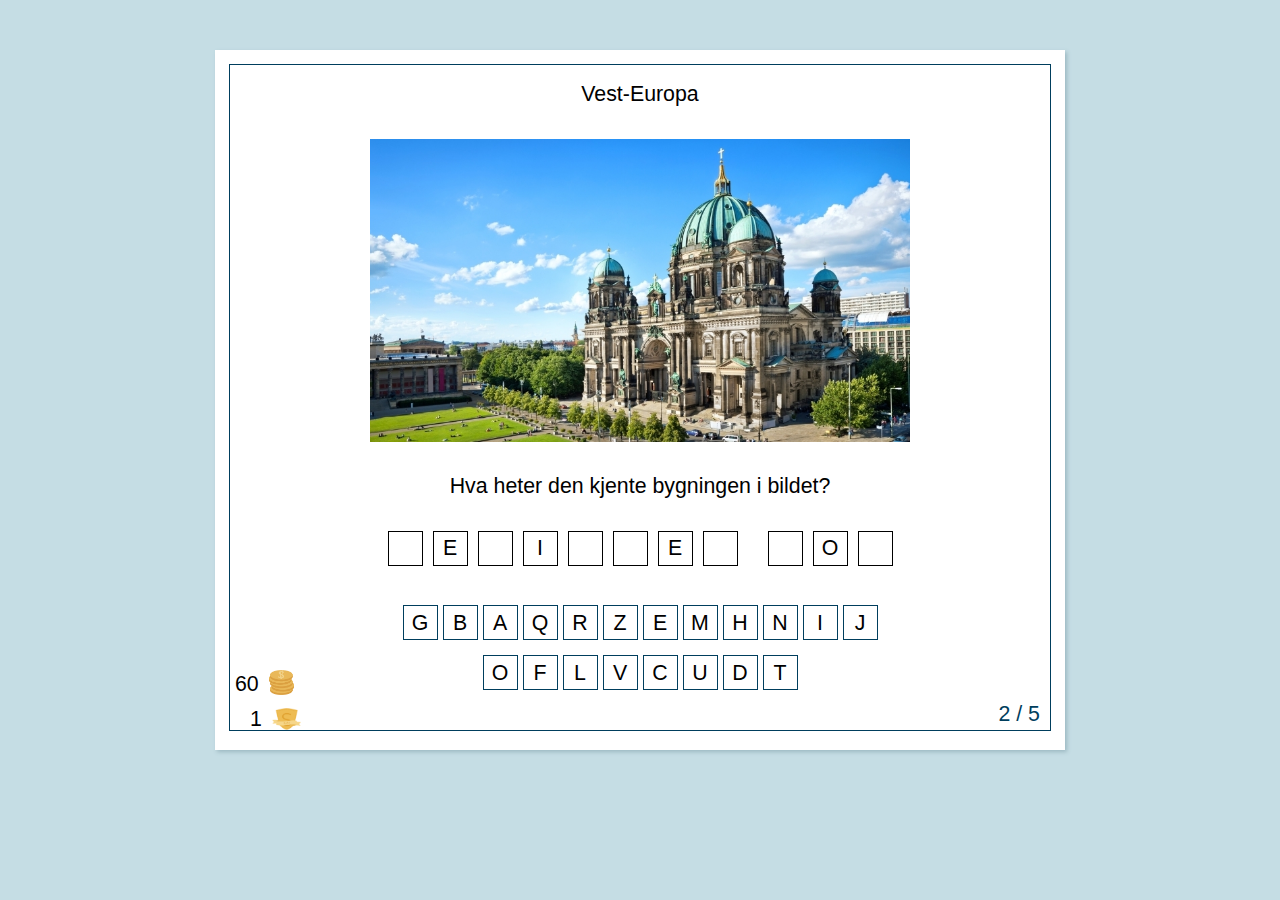
==== hangman.html @ f47b8878 "added hover" ====
<!DOCTYPE html>
<html lang="en">
<head>
    <meta charset="UTF-8">
    <meta name="viewport" content="width=device-width, initial-scale=1.0">
    <meta http-equiv="X-UA-Compatible" content="ie=edge">
    <link rel="stylesheet" href="normalize.css">
    <link rel="stylesheet" href="mal.css">
    <link rel="stylesheet" href="hangman.css">
    <title>Hangman</title>
</head>

<body>
    <main class="hangmanwrapper">
        <!-- header and img -->
        <h1>Vest-Europa</h1>
        <img src="img/berlinerdom.jpg" alt="Pic of Berliner Dom" style="width:540px;height:auto;">
        <h2>Hva heter den kjente bygningen i bildet?</h2>
        
        <!-- letter boxes hangman answer -->
        <div class="answerwrapper">
            <div class="berlinerdom"></div>
            <div class="berlinerdom"><p>E</p></div>
            <div class="berlinerdom"></div>
            <div class="berlinerdom"><p>I</p></div>
            <div class="berlinerdom"></div>
            <div class="berlinerdom"></div>
            <div class="berlinerdom"><p>E</p></div>
            <div class="berlinerdom"></div>
            <div class="berlinerdom"></div>
            <div class="berlinerdom"><p>O</p></div>
            <div class="berlinerdom"></div>
        </div>

        <!-- letter boxes options -->
        <div class= optionswrapper>
            <div class="optbox"><p>G</p></div>
            <div class="optbox"><p>B</p></div>
            <div class="optbox"><p>A</p></div>
            <div class="optbox"><p>Q</p></div>
            <div class="optbox"><p>R</p></div>
            <div class="optbox"><p>Z</p></div>
            <div class="optbox"><p>E</p></div>
            <div class="optbox"><p>M</p></div>
            <div class="optbox"><p>H</p></div>
            <div class="optbox"><p>N</p></div>
            <div class="optbox"><p>I</p></div>
            <div class="optbox"><p>J</p></div>
            <div class="optbox"><p>O</p></div>
            <div class="optbox"><p>F</p></div>
            <div class="optbox"><p>L</p></div>
            <div class="optbox"><p>V</p></div>
            <div class="optbox"><p>C</p></div>
            <div class="optbox"><p>U</p></div>
            <div class="optbox"><p>D</p></div>
            <div class="optbox"><p>T</p></div>
        </div>

        <!-- rewards for accomplished task -->
        <div class="reward">
            <div class="coins">
                <p>60</p><img src="img/Coins.png" style="width: 25px; height: 25px;">
            </div>
            <div class="merke">
                <p>1</p><img src="img/s.png" style="width: 29px; height: auto;">
            </div>
        </div>
        
        <!-- page counter -->
        <p class="pagecounter">2 / 5</p>
    </main>
</body>
</html>
---- mal.css ----
* {
    box-sizing: border-box; 
}

html,
body {
    padding: 0;
    margin: 0;
    width: 100vw;
    height: 100vh;

    font-family: 'Montserrat', Arial, Helvetica, sans-serif;  
    font-size: 16pt; 
    background-color: #C5DDE4;

    display: flex; 
    flex-direction: column; 
    flex-wrap: wrap; 
}
---- hangman.css ----
* {
    box-sizing: border-box;
}

html,
body {
    margin: 0;
    padding: 0;
    font-family: 'Montserrat', sans-serif;
    background-color: #c5dde4;
}

/* Hovedboksen */
main {
    background-color: white;
    width: 850px;
    height: 700px;
    margin: 50px auto;
    position: relative;
    box-shadow: 2px 2px 4px #9cb9c2;
}

/* Linjene på innsiden av boksen */
main::after {
    content: "";
    position: absolute;
    left: 14px;
    top: 14px;
    width: 820px;
    height: 95%;
    border: 1.5px solid #003e5d;
}

h1 {
    text-align: center;
    font-weight: 200;
    font-size: 1rem;
    margin-top: 1.5rem;
    margin-bottom: 0;
}

/* Berliner Dom bilde */
img {
    display: block;
    margin: 1.5rem auto;
}

h2 {
    text-align: center;
    font-weight: 200;
    font-size: 1rem;
    margin: 1.5rem;
}

/* Bokstavbokser for svaret, Berliner Dom */
.answerwrapper {
    display: flex;
    justify-content: center;
}

.berlinerdom {
    border: 1px solid #000000;
    display: flex;
    flex-direction: row;
    height: 35px;
    width: 35px;
    margin-left: 5px;
    margin-right: 5px;
}

.berlinerdom > p {
    margin: auto auto;
}

.berlinerdom:nth-child(8) {
    margin-right: 25px;
}

/* bokstavbokser for alternative bokstaver til brukeren */
.optionswrapper {
    /*border: 1px solid green;*/
    margin: 1.5rem auto;
    display: flex;
    flex-flow: row wrap;
    justify-content: center;
    width: 500px;
    height: 100px;
}

.optbox {
    border: 1.5px solid #003e5d;
    display: flex;
    flex-direction: row;
    height: 35px;
    width: 35px;
    margin: auto auto;
    margin-left: 2.5px;
    margin-right: 2.5px;
    justify-content: space-around;
    z-index: 100;
}

.optbox p {
    margin: auto auto;
}

.optbox:hover {
    cursor: pointer;
}

/* Rewards for oppgaven */
.reward {
    /*border: 1px solid red;*/
    position: absolute;
    height: 60px;
    width: 120px;
    bottom: 20px;
    left: 20px;
}

.reward p {
    font-weight: 300;
    display: inline-block;
    margin-top: 0;
    margin-right: 10px;
}

.coins p {
    margin-bottom: 10px;
}

.merke p {
    margin-left: 15px;
}

.coins img {
    display: inline-block;
    margin: 0;
    margin-bottom: -4px;
}

.merke img {
    display: inline-block;
    margin: 0;
    margin-bottom: -4px;
}

/* page counter */
.pagecounter {
    /*border: 1px solid red;*/
    color: #003e5d;
    display: inline block;
    position: absolute;
    right: 25px;
    bottom: 2px;
}
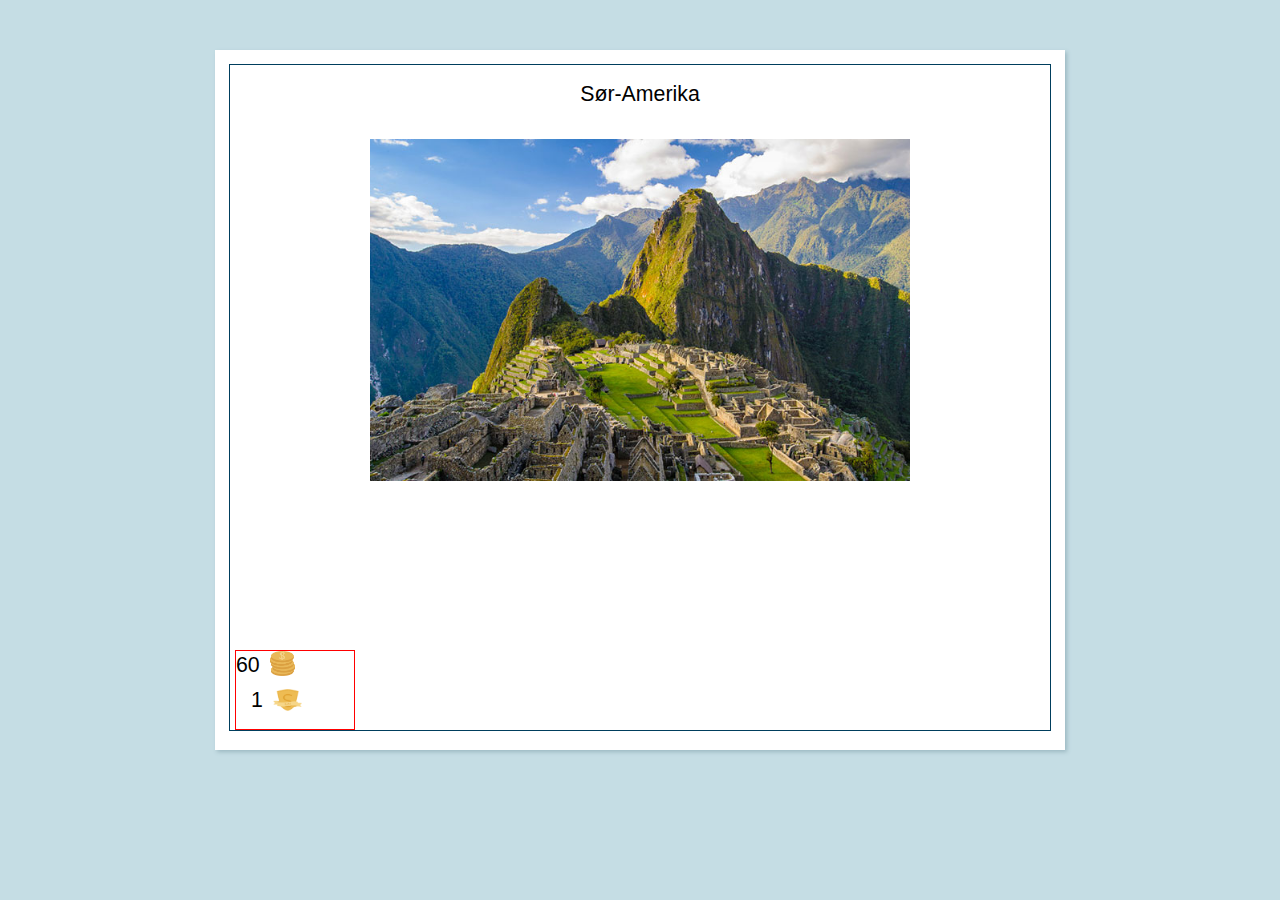
==== commit 89de8438: "Merge branch 'tasks' of https://github.com/Merethee/game-design into tasks" ====
--- a/hangman.html
+++ b/hangman.html
@@ -13,49 +13,9 @@
 <body>
     <main class="hangmanwrapper">
         <!-- header and img -->
-        <h1>Vest-Europa</h1>
-        <img src="img/berlinerdom.jpg" alt="Pic of Berliner Dom" style="width:540px;height:auto;">
-        <h2>Hva heter den kjente bygningen i bildet?</h2>
+        <h1>Sør-Amerika</h1>
+        <img src="img/machu-picchu.jpg" alt="Pic of Machu Picchu" style="width:540px;height:auto;">
         
-        <!-- letter boxes hangman answer -->
-        <div class="answerwrapper">
-            <div class="berlinerdom"></div>
-            <div class="berlinerdom"><p>E</p></div>
-            <div class="berlinerdom"></div>
-            <div class="berlinerdom"><p>I</p></div>
-            <div class="berlinerdom"></div>
-            <div class="berlinerdom"></div>
-            <div class="berlinerdom"><p>E</p></div>
-            <div class="berlinerdom"></div>
-            <div class="berlinerdom"></div>
-            <div class="berlinerdom"><p>O</p></div>
-            <div class="berlinerdom"></div>
-        </div>
-
-        <!-- letter boxes options -->
-        <div class= optionswrapper>
-            <div class="optbox"><p>G</p></div>
-            <div class="optbox"><p>B</p></div>
-            <div class="optbox"><p>A</p></div>
-            <div class="optbox"><p>Q</p></div>
-            <div class="optbox"><p>R</p></div>
-            <div class="optbox"><p>Z</p></div>
-            <div class="optbox"><p>E</p></div>
-            <div class="optbox"><p>M</p></div>
-            <div class="optbox"><p>H</p></div>
-            <div class="optbox"><p>N</p></div>
-            <div class="optbox"><p>I</p></div>
-            <div class="optbox"><p>J</p></div>
-            <div class="optbox"><p>O</p></div>
-            <div class="optbox"><p>F</p></div>
-            <div class="optbox"><p>L</p></div>
-            <div class="optbox"><p>V</p></div>
-            <div class="optbox"><p>C</p></div>
-            <div class="optbox"><p>U</p></div>
-            <div class="optbox"><p>D</p></div>
-            <div class="optbox"><p>T</p></div>
-        </div>
-
         <!-- rewards for accomplished task -->
         <div class="reward">
             <div class="coins">
@@ -65,9 +25,6 @@
                 <p>1</p><img src="img/s.png" style="width: 29px; height: auto;">
             </div>
         </div>
-        
-        <!-- page counter -->
-        <p class="pagecounter">2 / 5</p>
     </main>
 </body>
 </html>--- a/hangman.css
+++ b/hangman.css
@@ -31,6 +31,12 @@
     border: 1.5px solid #003e5d;
 }
 
+/* Machu Picchu bilde */
+img {
+    display: block;
+    margin: 1.5rem auto;
+}
+
 h1 {
     text-align: center;
     font-weight: 200;
@@ -39,80 +45,11 @@
     margin-bottom: 0;
 }
 
-/* Berliner Dom bilde */
-img {
-    display: block;
-    margin: 1.5rem auto;
-}
-
-h2 {
-    text-align: center;
-    font-weight: 200;
-    font-size: 1rem;
-    margin: 1.5rem;
-}
-
-/* Bokstavbokser for svaret, Berliner Dom */
-.answerwrapper {
-    display: flex;
-    justify-content: center;
-}
-
-.berlinerdom {
-    border: 1px solid #000000;
-    display: flex;
-    flex-direction: row;
-    height: 35px;
-    width: 35px;
-    margin-left: 5px;
-    margin-right: 5px;
-}
-
-.berlinerdom > p {
-    margin: auto auto;
-}
-
-.berlinerdom:nth-child(8) {
-    margin-right: 25px;
-}
-
-/* bokstavbokser for alternative bokstaver til brukeren */
-.optionswrapper {
-    /*border: 1px solid green;*/
-    margin: 1.5rem auto;
-    display: flex;
-    flex-flow: row wrap;
-    justify-content: center;
-    width: 500px;
-    height: 100px;
-}
-
-.optbox {
-    border: 1.5px solid #003e5d;
-    display: flex;
-    flex-direction: row;
-    height: 35px;
-    width: 35px;
-    margin: auto auto;
-    margin-left: 2.5px;
-    margin-right: 2.5px;
-    justify-content: space-around;
-    z-index: 100;
-}
-
-.optbox p {
-    margin: auto auto;
-}
-
-.optbox:hover {
-    cursor: pointer;
-}
-
 /* Rewards for oppgaven */
 .reward {
-    /*border: 1px solid red;*/
+    border: 1px solid red;
     position: absolute;
-    height: 60px;
+    height: 80px;
     width: 120px;
     bottom: 20px;
     left: 20px;
@@ -143,14 +80,4 @@
     display: inline-block;
     margin: 0;
     margin-bottom: -4px;
-}
-
-/* page counter */
-.pagecounter {
-    /*border: 1px solid red;*/
-    color: #003e5d;
-    display: inline block;
-    position: absolute;
-    right: 25px;
-    bottom: 2px;
 }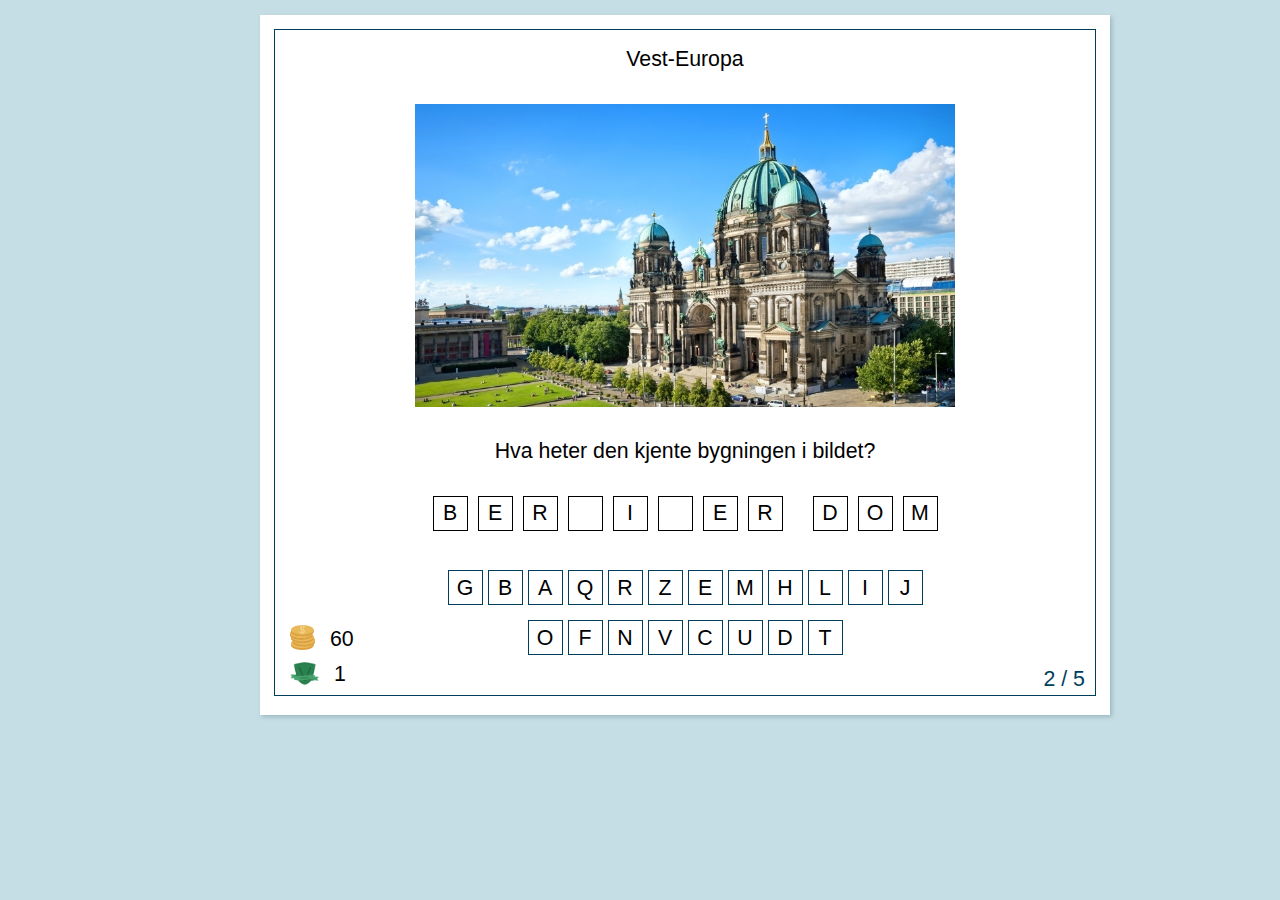
==== commit 3e023209: "updated html, css and js for hangman" ====
--- a/hangman.html
+++ b/hangman.html
@@ -13,18 +13,62 @@
 <body>
     <main class="hangmanwrapper">
         <!-- header and img -->
-        <h1>Sør-Amerika</h1>
-        <img src="img/machu-picchu.jpg" alt="Pic of Machu Picchu" style="width:540px;height:auto;">
+        <h1>Vest-Europa</h1>
+        <img src="img/berlinerdom.jpg" alt="Pic of Berliner Dom" style="width:540px;height:auto;">
+        <h2>Hva heter den kjente bygningen i bildet?</h2>
         
+        <!-- letter boxes hangman answer -->
+        <div class="answerwrapper">
+            <div class="berlinerdom"><p>B</p></div>
+            <div class="berlinerdom"><p>E</p></div>
+            <div class="berlinerdom"><p>R</p></div>
+            <div class="berlinerdom"><p class="ucl">L</p></div>
+            <div class="berlinerdom"><p>I</p></div>
+            <div class="berlinerdom"><p class="ucn">N</p></div>
+            <div class="berlinerdom"><p>E</p></div>
+            <div class="berlinerdom"><p>R</p></div>
+            <div class="berlinerdom"><p>D</p></div>
+            <div class="berlinerdom"><p>O</p></div>
+            <div class="berlinerdom"><p>M</p></div>
+        </div>
+
+        <!-- letter boxes options -->
+        <div class= optionswrapper>
+            <div class="optbox"><p>G</p></div>
+            <div class="optbox"><p>B</p></div>
+            <div class="optbox"><p>A</p></div>
+            <div class="optbox"><p>Q</p></div>
+            <div class="optbox"><p>R</p></div>
+            <div class="optbox"><p>Z</p></div>
+            <div class="optbox"><p>E</p></div>
+            <div class="optbox"><p>M</p></div>
+            <div class="optbox"><p>H</p></div>
+            <div class="optbox userChoiceL"><p>L</p></div>
+            <div class="optbox"><p>I</p></div>
+            <div class="optbox"><p>J</p></div>
+            <div class="optbox"><p>O</p></div>
+            <div class="optbox"><p>F</p></div>
+            <div class="optbox userChoiceN"><p>N</p></div>
+            <div class="optbox"><p>V</p></div>
+            <div class="optbox"><p>C</p></div>
+            <div class="optbox"><p>U</p></div>
+            <div class="optbox"><p>D</p></div>
+            <div class="optbox"><p>T</p></div>
+        </div>
+
         <!-- rewards for accomplished task -->
         <div class="reward">
             <div class="coins">
-                <p>60</p><img src="img/Coins.png" style="width: 25px; height: 25px;">
+                <img src="img/Coins.png" style="width: 25px; height: 25px;"><p>60</p>
             </div>
             <div class="merke">
-                <p>1</p><img src="img/s.png" style="width: 29px; height: auto;">
+                <img src="img/v.png" style="width: 29px; height: auto;"><p>1</p>
             </div>
         </div>
+        
+        <!-- page counter -->
+        <p class="pagecounter">2 / 5</p>
     </main>
+    <script src="hangman.js"></script>
 </body>
 </html>--- a/hangman.css
+++ b/hangman.css
@@ -2,42 +2,32 @@
     box-sizing: border-box;
 }
 
-html,
-body {
-    margin: 0;
-    padding: 0;
-    font-family: 'Montserrat', sans-serif;
-    background-color: #c5dde4;
-}
-
 /* Hovedboksen */
-main {
+.hangmanwrapper {
     background-color: white;
     width: 850px;
     height: 700px;
-    margin: 50px auto;
-    position: relative;
+
+    position: absolute;
+    top: 15px; 
+    left: 260px; 
     box-shadow: 2px 2px 4px #9cb9c2;
+    /*display: none;*/
 }
 
 /* Linjene på innsiden av boksen */
-main::after {
+.hangmanwrapper::after {
     content: "";
     position: absolute;
+    top: 14px;
     left: 14px;
-    top: 14px;
     width: 820px;
     height: 95%;
     border: 1.5px solid #003e5d;
+    /*z-index: -100;*/
 }
 
-/* Machu Picchu bilde */
-img {
-    display: block;
-    margin: 1.5rem auto;
-}
-
-h1 {
+.hangmanwrapper h1 {
     text-align: center;
     font-weight: 200;
     font-size: 1rem;
@@ -45,39 +35,131 @@
     margin-bottom: 0;
 }
 
-/* Rewards for oppgaven */
-.reward {
-    border: 1px solid red;
-    position: absolute;
-    height: 80px;
-    width: 120px;
-    bottom: 20px;
-    left: 20px;
+/* Berliner Dom bilde */
+.hangmanwrapper img {
+    display: block;
+    margin: 1.5rem auto;
 }
 
-.reward p {
+.hangmanwrapper h2 {
+    text-align: center;
+    font-weight: 200;
+    font-size: 1rem;
+    margin: 1.5rem;
+}
+
+/* Bokstavbokser for svaret, Berliner Dom */
+.answerwrapper {
+    display: flex;
+    justify-content: center;
+}
+
+.answerwrapper.green .berlinerdom {
+    border: 2px solid limegreen;
+}
+
+.berlinerdom {
+    border: 1px solid black;
+    display: flex;
+    flex-direction: row;
+    height: 35px;
+    width: 35px;
+    margin-left: 5px;
+    margin-right: 5px;
+}
+
+/* manglende bokstaver til funksjon, L og N */
+.ucl {
+    display: none;
+}
+
+.ucn {
+    display: none;
+}
+
+.berlinerdom > p {
+    margin: auto auto;
+}
+
+.berlinerdom:nth-child(8) {
+    margin-right: 25px;
+}
+
+/* bokstavbokser for alternative bokstaver til brukeren */
+.optionswrapper {
+    /*border: 1px solid green;*/
+    margin: 1.5rem auto;
+    display: flex;
+    flex-flow: row wrap;
+    justify-content: center;
+    width: 500px;
+    height: 100px;
+}
+
+.optbox {
+    border: 1.5px solid #003e5d;
+    display: flex;
+    flex-direction: row;
+    height: 35px;
+    width: 35px;
+    margin: auto auto;
+    margin-left: 2.5px;
+    margin-right: 2.5px;
+    justify-content: space-around;
+    z-index: 100;
+}
+
+.optbox p {
+    margin: auto auto;
+}
+
+.optbox:hover {
+    cursor: pointer;
+}
+
+/* Rewards for oppgaven */
+.hangmanwrapper  .reward {
+    /*border: 1px solid red;*/
+    position: absolute;
+    height: 60px;
+    width: 120px;
+    bottom: 30px;
+    left: 30px;
+}
+
+.hangmanwrapper .reward p {
     font-weight: 300;
     display: inline-block;
     margin-top: 0;
-    margin-right: 10px;
+    margin-left: 15px;
 }
 
-.coins p {
+.hangmanwrapper .coins p {
     margin-bottom: 10px;
 }
 
-.merke p {
+.hangmanwrapper .merke p {
     margin-left: 15px;
 }
 
-.coins img {
+.hangmanwrapper .coins img {
     display: inline-block;
     margin: 0;
     margin-bottom: -4px;
 }
 
-.merke img {
+.hangmanwrapper .merke img {
     display: inline-block;
     margin: 0;
     margin-bottom: -4px;
+}
+
+/* page counter */
+.pagecounter {
+    /*border: 1px solid red;*/
+    color: #003e5d;
+    display: inline block;
+    position: absolute;
+    right: 25px;
+    bottom: 2px;
 }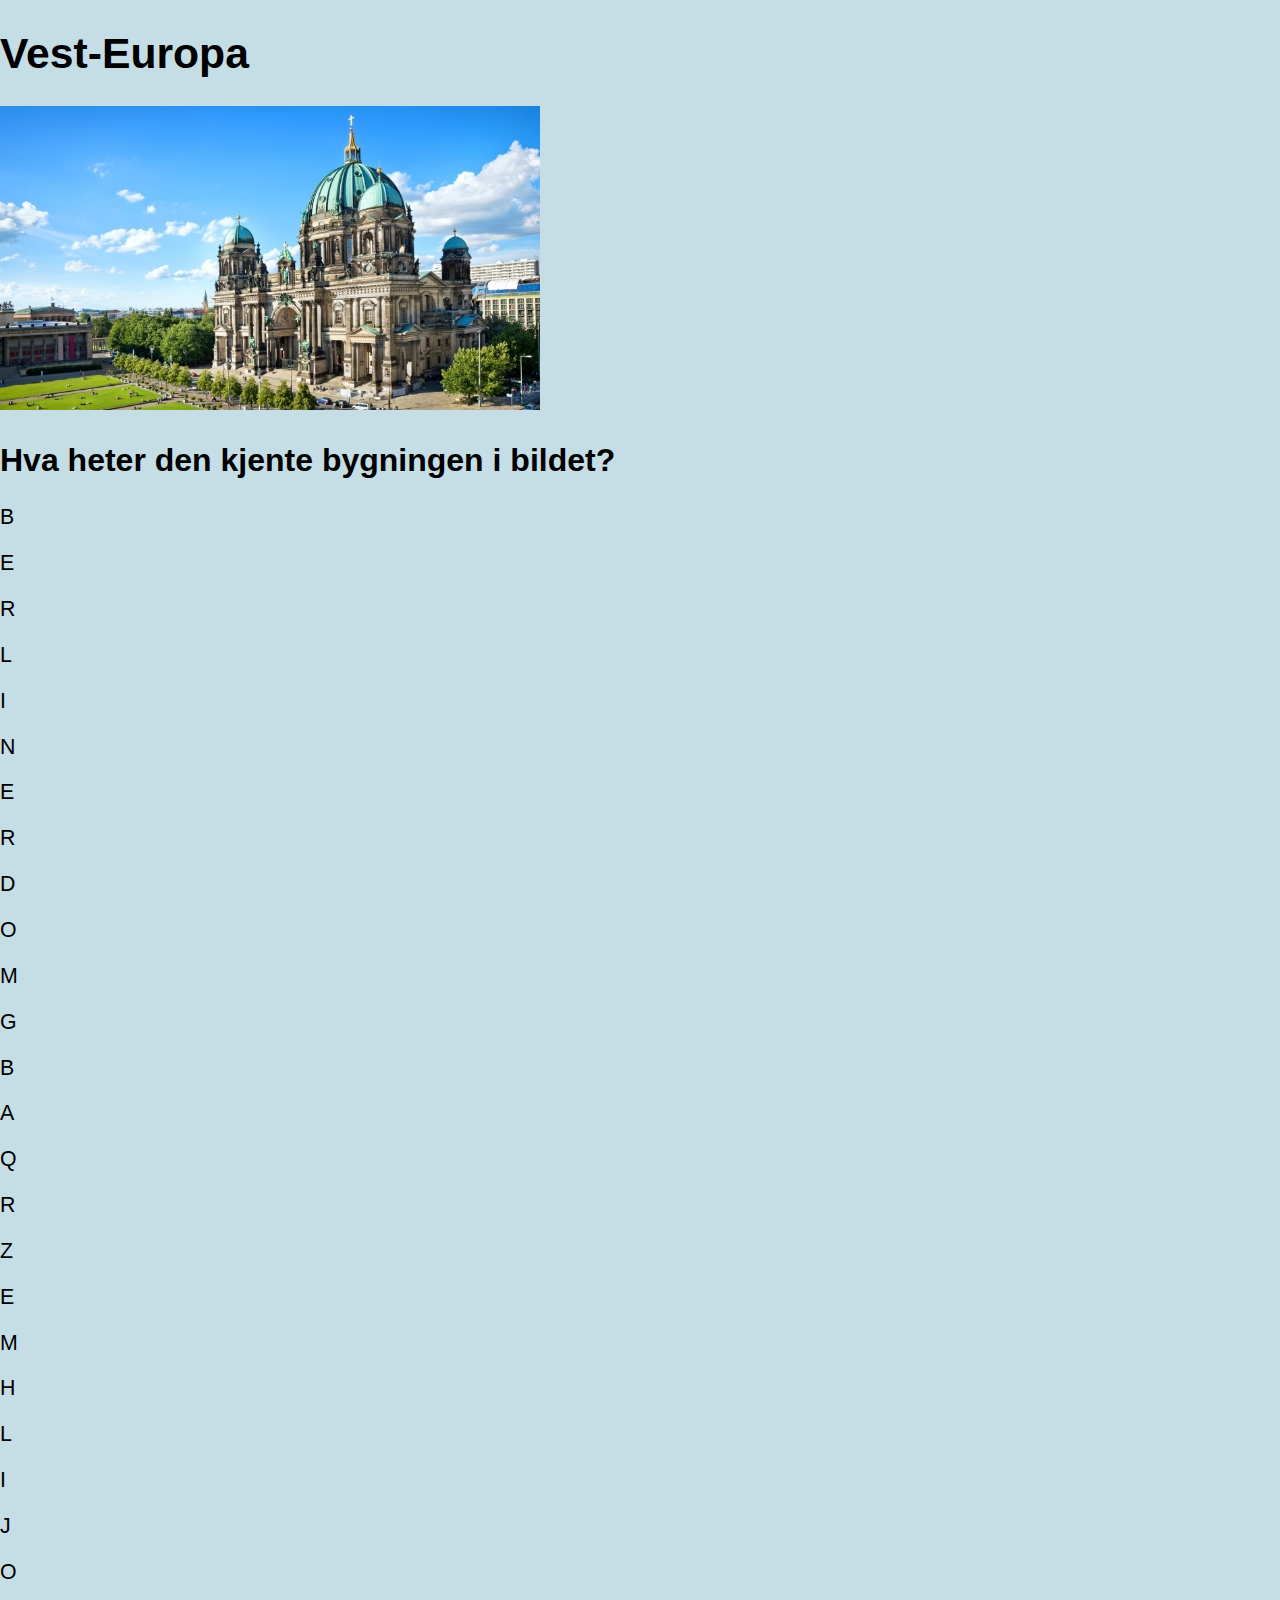
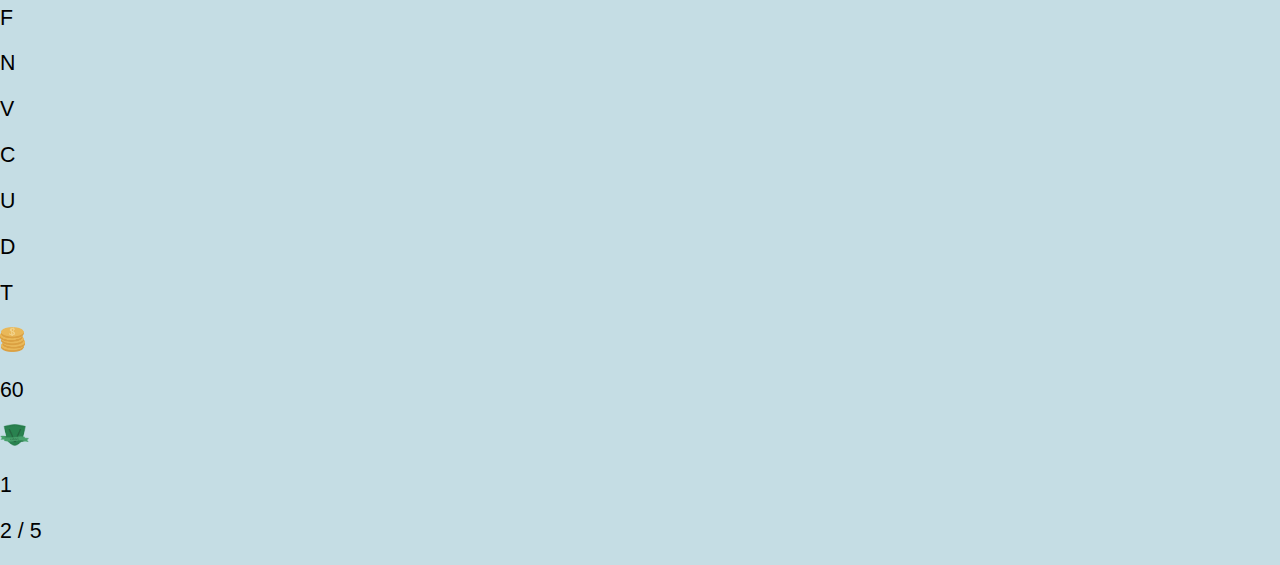
==== commit a3569d0b: "Merge branch 'tasks'" ====
--- a/hangman.html
+++ b/hangman.html
@@ -6,18 +6,17 @@
     <meta http-equiv="X-UA-Compatible" content="ie=edge">
     <link rel="stylesheet" href="normalize.css">
     <link rel="stylesheet" href="mal.css">
-    <link rel="stylesheet" href="hangman.css">
+     <!-- <link rel="stylesheet" href="hangman.css">  -->
     <title>Hangman</title>
 </head>
 
 <body>
     <main class="hangmanwrapper">
-        <!-- header and img -->
+    
         <h1>Vest-Europa</h1>
         <img src="img/berlinerdom.jpg" alt="Pic of Berliner Dom" style="width:540px;height:auto;">
         <h2>Hva heter den kjente bygningen i bildet?</h2>
         
-        <!-- letter boxes hangman answer -->
         <div class="answerwrapper">
             <div class="berlinerdom"><p>B</p></div>
             <div class="berlinerdom"><p>E</p></div>
--- a/hangman.css
+++ b/hangman.css
@@ -35,6 +35,13 @@
     margin-bottom: 0;
 }
 
+.hangmanwrapper h1 {
+    text-align: center;
+    font-weight: 200;
+    font-size: 1rem;
+    margin-top: 1.5rem;
+    margin-bottom: 0;
+}
 /* Berliner Dom bilde */
 .hangmanwrapper img {
     display: block;
@@ -54,12 +61,8 @@
     justify-content: center;
 }
 
-.answerwrapper.green .berlinerdom {
-    border: 2px solid limegreen;
-}
-
 .berlinerdom {
-    border: 1px solid black;
+    border: 1px solid #000000;
     display: flex;
     flex-direction: row;
     height: 35px;
@@ -68,12 +71,7 @@
     margin-right: 5px;
 }
 
-/* manglende bokstaver til funksjon, L og N */
-.ucl {
-    display: none;
-}
-
-.ucn {
+.uc {
     display: none;
 }
 
@@ -118,8 +116,8 @@
 }
 
 /* Rewards for oppgaven */
+
 .hangmanwrapper  .reward {
-    /*border: 1px solid red;*/
     position: absolute;
     height: 60px;
     width: 120px;
@@ -156,7 +154,6 @@
 
 /* page counter */
 .pagecounter {
-    /*border: 1px solid red;*/
     color: #003e5d;
     display: inline block;
     position: absolute;
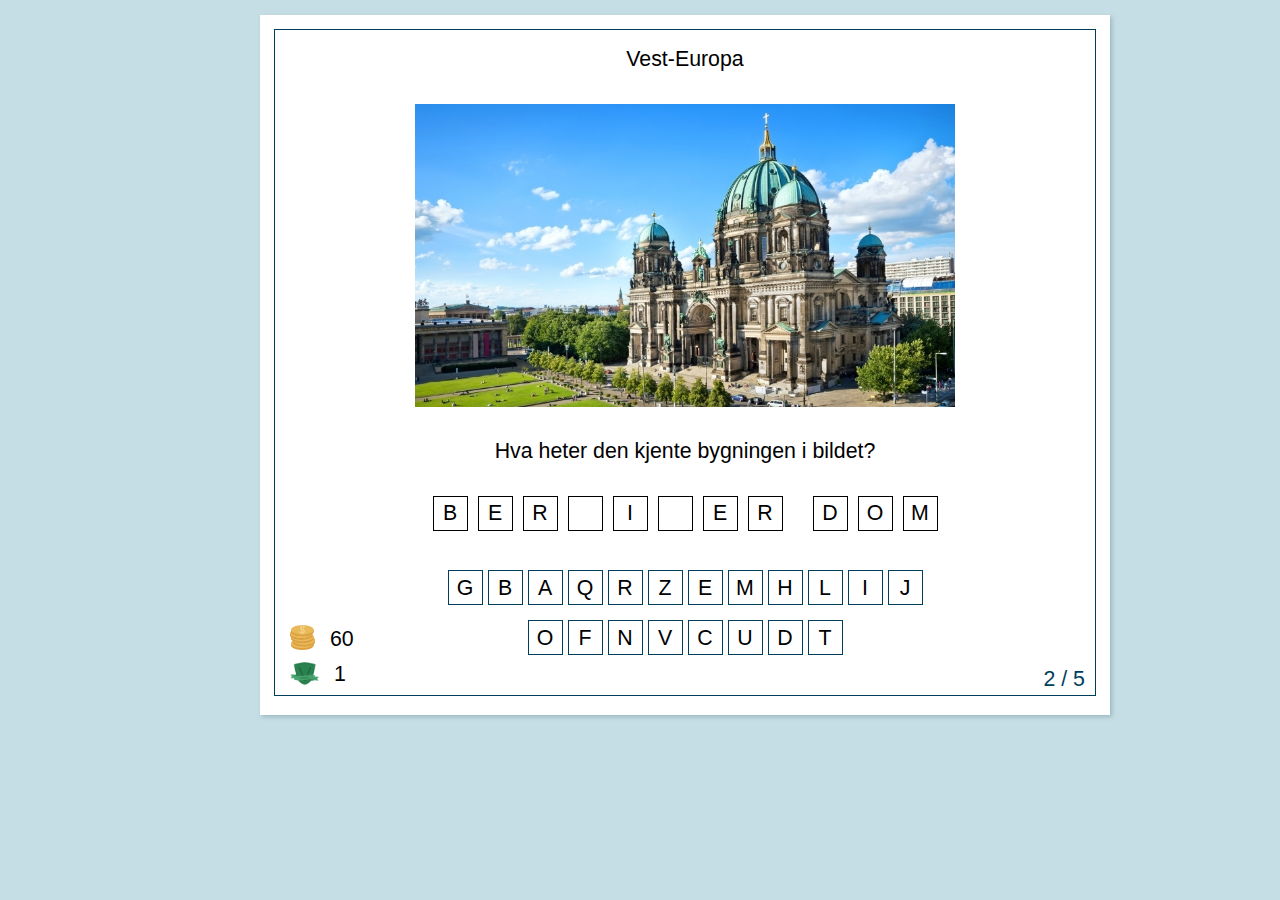
==== commit 50537142: "Merge branch 'tasks' of https://github.com/Merethee/game-design into tasks" ====
--- a/hangman.html
+++ b/hangman.html
@@ -6,17 +6,18 @@
     <meta http-equiv="X-UA-Compatible" content="ie=edge">
     <link rel="stylesheet" href="normalize.css">
     <link rel="stylesheet" href="mal.css">
-     <!-- <link rel="stylesheet" href="hangman.css">  -->
+    <link rel="stylesheet" href="hangman.css">
     <title>Hangman</title>
 </head>
 
 <body>
     <main class="hangmanwrapper">
-    
+        <!-- header and img -->
         <h1>Vest-Europa</h1>
         <img src="img/berlinerdom.jpg" alt="Pic of Berliner Dom" style="width:540px;height:auto;">
         <h2>Hva heter den kjente bygningen i bildet?</h2>
         
+        <!-- letter boxes hangman answer -->
         <div class="answerwrapper">
             <div class="berlinerdom"><p>B</p></div>
             <div class="berlinerdom"><p>E</p></div>
--- a/hangman.css
+++ b/hangman.css
@@ -35,13 +35,6 @@
     margin-bottom: 0;
 }
 
-.hangmanwrapper h1 {
-    text-align: center;
-    font-weight: 200;
-    font-size: 1rem;
-    margin-top: 1.5rem;
-    margin-bottom: 0;
-}
 /* Berliner Dom bilde */
 .hangmanwrapper img {
     display: block;
@@ -61,8 +54,12 @@
     justify-content: center;
 }
 
+.answerwrapper.green .berlinerdom {
+    border: 2px solid limegreen;
+}
+
 .berlinerdom {
-    border: 1px solid #000000;
+    border: 1px solid black;
     display: flex;
     flex-direction: row;
     height: 35px;
@@ -71,7 +68,12 @@
     margin-right: 5px;
 }
 
-.uc {
+/* manglende bokstaver til funksjon, L og N */
+.ucl {
+    display: none;
+}
+
+.ucn {
     display: none;
 }
 
@@ -116,8 +118,8 @@
 }
 
 /* Rewards for oppgaven */
-
 .hangmanwrapper  .reward {
+    /*border: 1px solid red;*/
     position: absolute;
     height: 60px;
     width: 120px;
@@ -154,6 +156,7 @@
 
 /* page counter */
 .pagecounter {
+    /*border: 1px solid red;*/
     color: #003e5d;
     display: inline block;
     position: absolute;
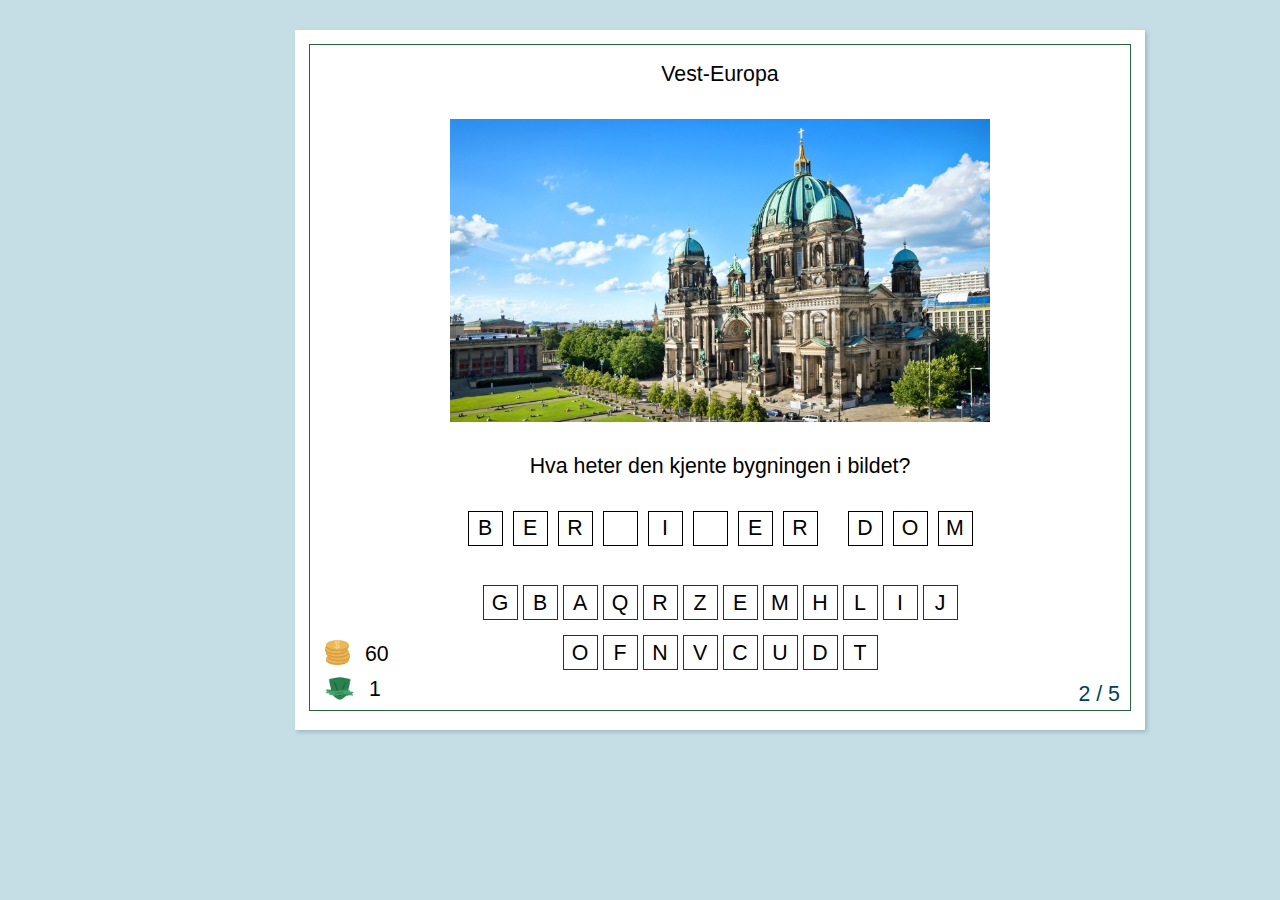
==== commit 8c0b3e36: "Merge branch 'master' into tasks" ====
--- a/hangman.html
+++ b/hangman.html
@@ -12,12 +12,11 @@
 
 <body>
     <main class="hangmanwrapper">
-        <!-- header and img -->
+    
         <h1>Vest-Europa</h1>
         <img src="img/berlinerdom.jpg" alt="Pic of Berliner Dom" style="width:540px;height:auto;">
         <h2>Hva heter den kjente bygningen i bildet?</h2>
         
-        <!-- letter boxes hangman answer -->
         <div class="answerwrapper">
             <div class="berlinerdom"><p>B</p></div>
             <div class="berlinerdom"><p>E</p></div>
--- a/hangman.css
+++ b/hangman.css
@@ -9,10 +9,25 @@
     height: 700px;
 
     position: absolute;
-    top: 15px; 
-    left: 260px; 
+    top: 30px;
+    left: 295px;
     box-shadow: 2px 2px 4px #9cb9c2;
     /*display: none;*/
+}
+
+.hangmanwrapper.ruteanim {
+    animation: ruteAnim 1s;
+}
+
+@keyframes ruteAnim  {
+    from { 
+        opacity: 0;
+        transform: scale(0.8); 
+    }
+    to { 
+        opacity: 1;
+        transform: scale(1) 
+    }
 }
 
 /* Linjene på innsiden av boksen */
@@ -23,7 +38,7 @@
     left: 14px;
     width: 820px;
     height: 95%;
-    border: 1.5px solid #003e5d;
+    border: 1px solid #2A6441;
     /*z-index: -100;*/
 }
 
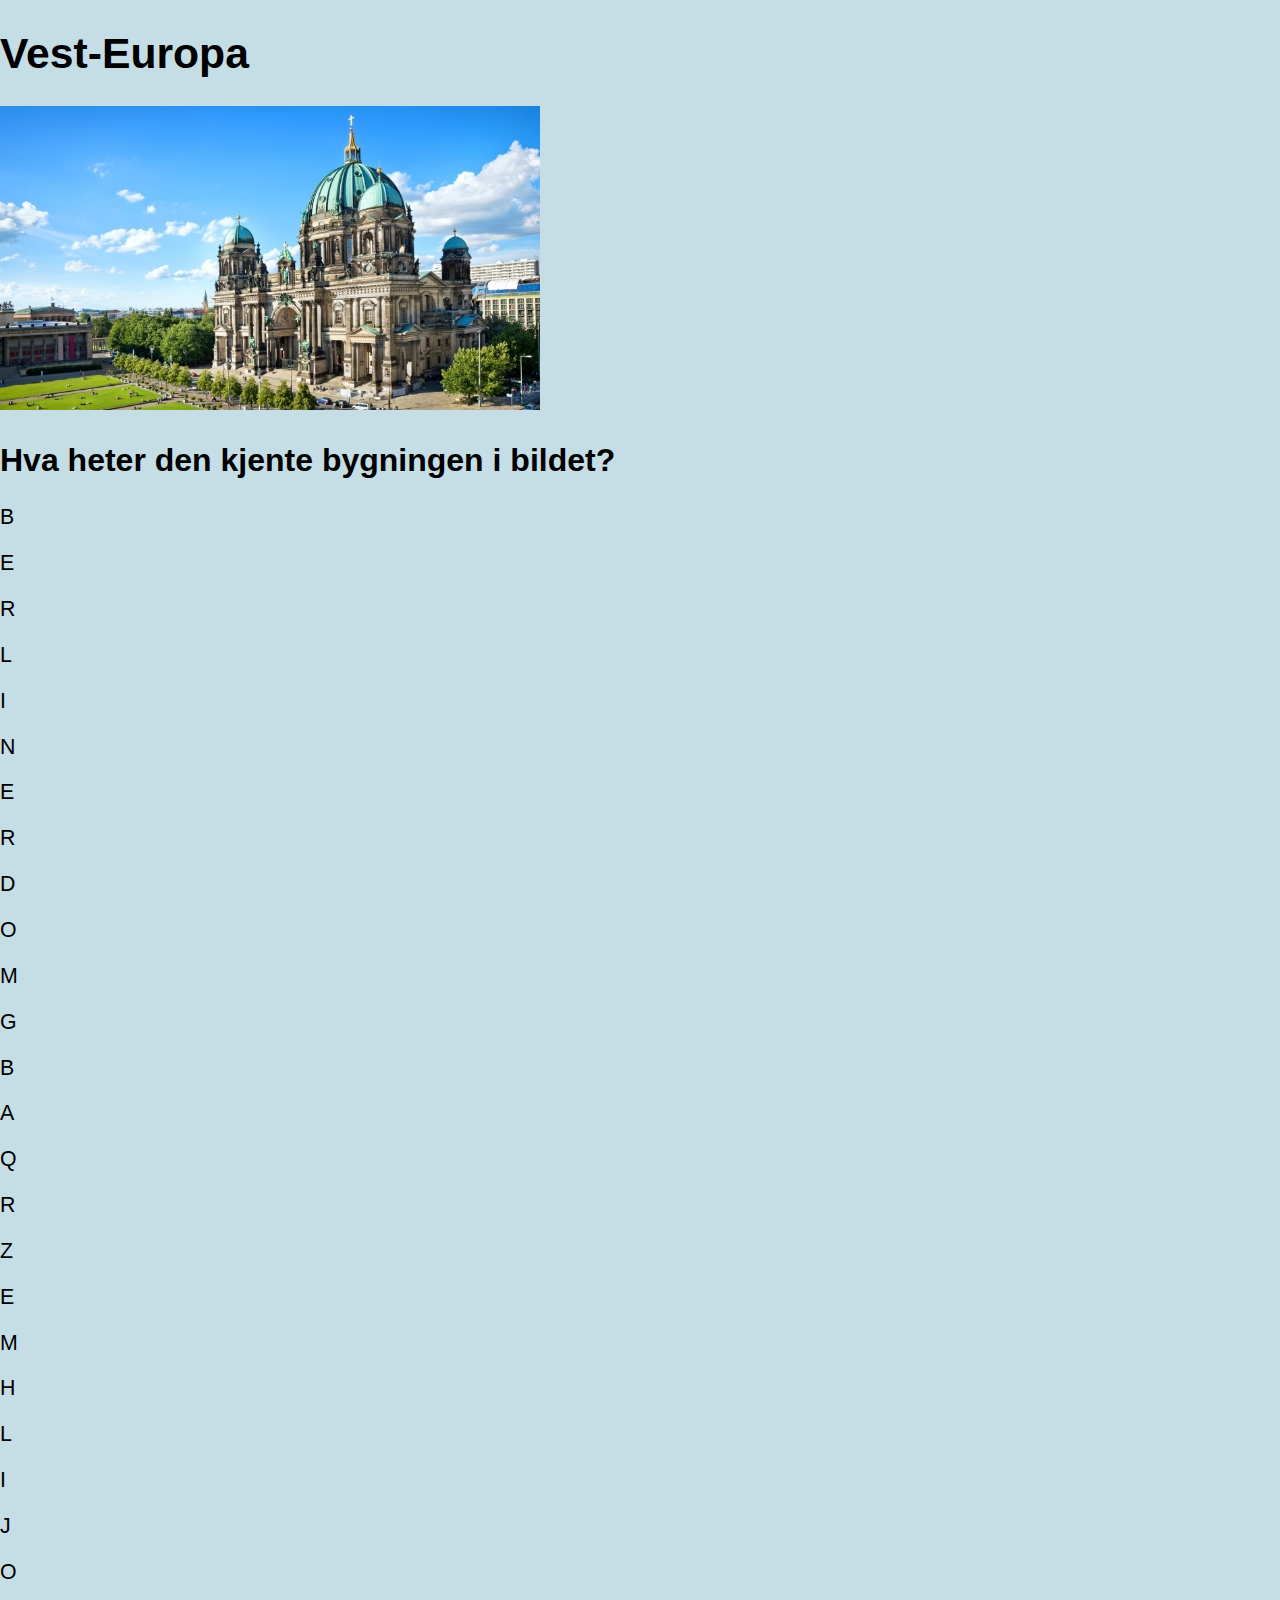
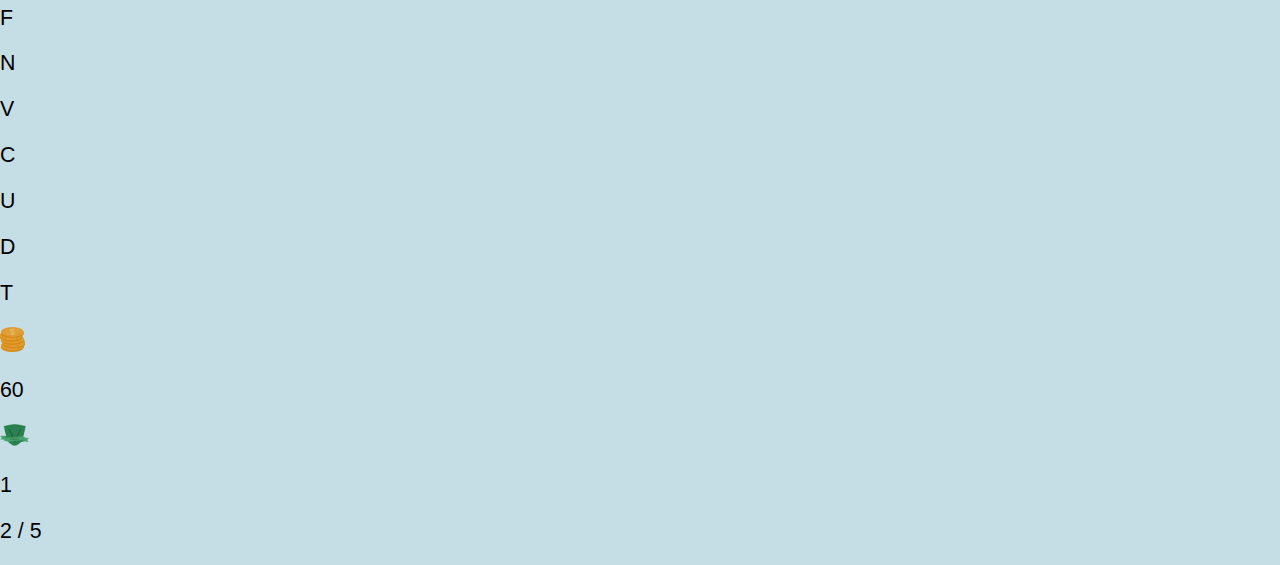
==== commit d2348096: "hei" ====
--- a/hangman.html
+++ b/hangman.html
@@ -6,7 +6,7 @@
     <meta http-equiv="X-UA-Compatible" content="ie=edge">
     <link rel="stylesheet" href="normalize.css">
     <link rel="stylesheet" href="mal.css">
-    <link rel="stylesheet" href="hangman.css">
+    <!-- <link rel="stylesheet" href="hangman.css"> -->
     <title>Hangman</title>
 </head>
 
--- a/hangman.css
+++ b/hangman.css
@@ -11,8 +11,8 @@
     position: absolute;
     top: 30px;
     left: 295px;
-    box-shadow: 2px 2px 4px #9cb9c2;
-    /*display: none;*/
+    filter: drop-shadow(0 1px 2px #222);
+    display: none;
 }
 
 .hangmanwrapper.ruteanim {
